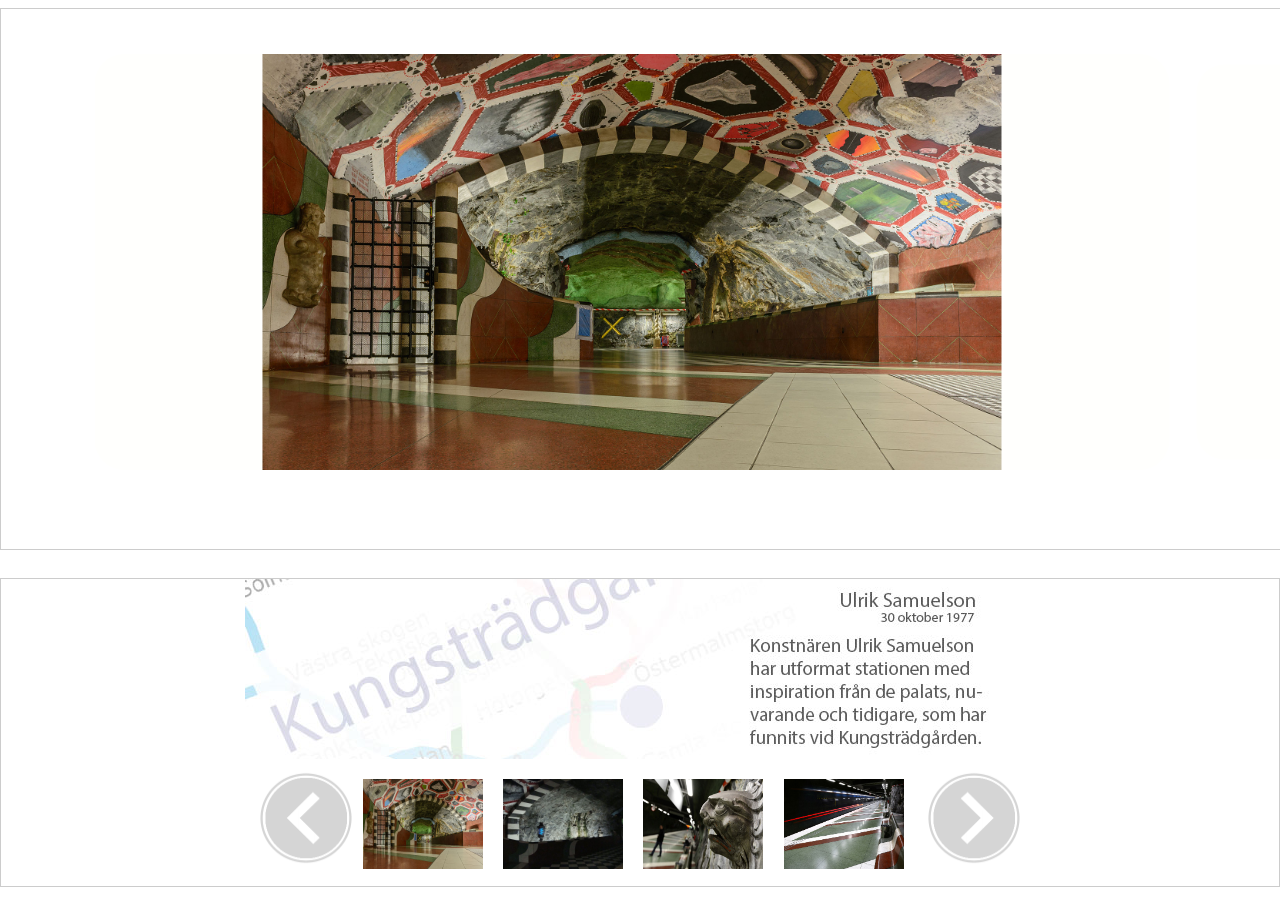
==== 1.html @ cf971847 "Improved structure" ====
<html>

<head>
<meta http-equiv="Content-Type" content="text/html; charset=utf-8">
    <title>Kungsträdgården</title>

    <link href='http://fonts.googleapis.com/css?family=Source+Sans+Pro:200,300,400' rel='stylesheet' type='text/css'>
    <link href='http://fonts.googleapis.com/css?family=Source+Code+Pro:300' rel='stylesheet' type='text/css'>


    <script src="http://code.jquery.com/jquery-1.11.1.min.js"></script>
    <script src="js/hammer.min.js"></script>

    <script src="js/hammer.jquery.min.js"></script>
    <script src="js/jquery.mousewheel.min.js"></script>

    <link href="layout.css" rel="stylesheet" />


    <script src="js/sliding.js"></script>
    <script src="js/itemslide.min.js"></script>
</head>

<body>


    <div id="scrolling" align="center">
        <ul>
            <li><span id="touse"> <img src="img/1/01.jpg"/></span></li>
            <li><span id="touse"> <img src="img/1/02.jpg"/></span></li>
            <li><span id="touse">  <img src="img/1/03.jpg"/></span></li>
            <li><span id="touse">  <img src="img/1/04.jpg"/></span></li>

        </ul>
    </div>

<div id="divider" /> 

    <div id="footer" align="center">   

    <img class="image" src="img/1/station_img.jpg" /> 

    <div id="docsbuttons">


            <a href="#" class="nav" onClick="$('ul').previous()"><img src="img/prev.png"/></a>

            <span onclick="$('ul').gotoSlide(0)"><img src="img/1/01.jpg"/></span> &nbsp; 

            <span onclick="$('ul').gotoSlide(1)"><img src="img/1/02.jpg"/></span> &nbsp; 

            <span onclick="$('ul').gotoSlide(2)"><img src="img/1/03.jpg"/></span> &nbsp; 

            <span onclick="$('ul').gotoSlide(3)"><img src="img/1/04.jpg"/></span> &nbsp; 

            <a href="#" class="nav" onClick="$('ul').next()"><img src="img/next.png"/></a>

        </div>
        
    </div>
</body>

</html>
---- layout.css ----
#scrolling{
    position:fixed;
    height:60%;
    width:100%;
    right:0;left:0;
    border: 1px solid #cccccc;
}

#touse img
{
   position:relative;
    top:0px;
    /* width:70%; */
    height: 100%;
}

#footer
{
    position:fixed;
    bottom:1.5%;
    color:white;
    right:0;left:0;
    border:1px solid #cccccc;

}
#footer img{
    width:790px;
    height:180px;
}



#divider{
    height: 200px;
    background: #ffffff;

}


#docsbuttons
{
    margin-top:10px;
    font-size:3vh;
    margin-bottom:10px;
}

#docsbuttons *
{
    cursor:pointer;
    text-decoration: none;
    color:#000;
}
#docsbuttons img
{
  width:120px;
  height: 90px;

}


.nav {opacity:0.5;text-transform:uppercase;transition:all 0.5s ease;}
.nav:hover {opacity:1;}

.nav img {
    width:100px !important;
    height: 100px !important;
}


ul {
    /*-webkit-perspective: 1000;
    -webkit-backface-visibility: hidden;*/

    /*Add if you want to disable the option of selecting the text while sliding*/
    -webkit-user-select: none;/*optional*/
    -moz-user-select: none;/*optional*/
    -ms-user-select: none;/*optional*/
    user-select: none;/*optional*/


    margin: 0;
    padding: 0;
    position: absolute;
    left:0;
    margin-top:5vh;
    height:77%;


    list-style-type: none;
    overflow: hidden;


}

li {

    font-size:8vmin;/*cool*/
    float: left;
    width: 84vw;
    height: 100%;
    color: #000;
    font-weight: 300;
    text-align: center;
    border-radius: 30px;
    -webkit-border-radius: 30px;
    -o-border-radius: 30px;
    -moz-border-radius: 30px;
    cursor: pointer;
    background: #FFFFFD;
    -webkit-transform:  scale(0.95);
    -ms-transform:  scale(0.95);
    -moz-transform:  scale(0.95);
    transform: scale(0.95);


}

#active
{/*applied to current active item*/
    -webkit-transform:  scale(1);
    -ms-transform:  scale(1);
    -moz-transform:  scale(1);
    transform: scale(1);

}
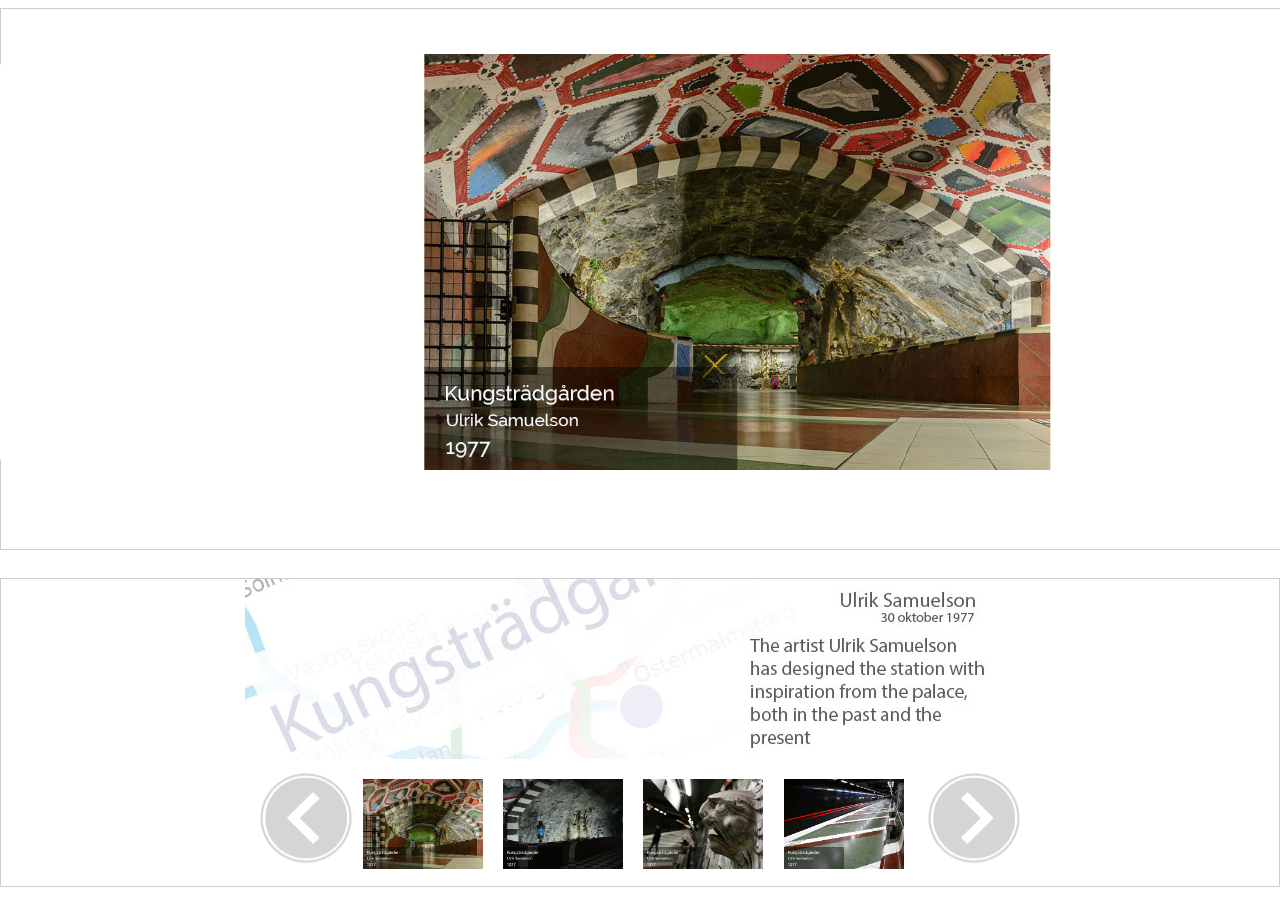
==== commit 719c36d8: "Version 0.3" ====
--- a/1.html
+++ b/1.html
@@ -23,35 +23,36 @@
 
 <body>
 
-
-    <div id="scrolling" align="center">
+    <div id="scrolling" align="center"> 
         <ul>
+            <li><span id="touse">  <img onclick="location.href = '5.html'" src="img/1/00.jpg"/></span></li>
             <li><span id="touse"> <img src="img/1/01.jpg"/></span></li>
             <li><span id="touse"> <img src="img/1/02.jpg"/></span></li>
             <li><span id="touse">  <img src="img/1/03.jpg"/></span></li>
             <li><span id="touse">  <img src="img/1/04.jpg"/></span></li>
+            <li><span id="touse">  <img onclick="location.href = '2.html'" src="img/1/05.jpg"/></span></li>
 
         </ul>
     </div>
 
 <div id="divider" /> 
 
-    <div id="footer" align="center">   
+    <div id="footer" align="center"> 
 
     <img class="image" src="img/1/station_img.jpg" /> 
 
-    <div id="docsbuttons">
+    <div id="docsbuttons"> 
 
 
             <a href="#" class="nav" onClick="$('ul').previous()"><img src="img/prev.png"/></a>
 
-            <span onclick="$('ul').gotoSlide(0)"><img src="img/1/01.jpg"/></span> &nbsp; 
+            <span onclick="$('ul').gotoSlide(1)"><img src="img/1/01.jpg"/></span> &nbsp; 
 
-            <span onclick="$('ul').gotoSlide(1)"><img src="img/1/02.jpg"/></span> &nbsp; 
+            <span onclick="$('ul').gotoSlide(2)"><img src="img/1/02.jpg"/></span> &nbsp; 
 
-            <span onclick="$('ul').gotoSlide(2)"><img src="img/1/03.jpg"/></span> &nbsp; 
+            <span onclick="$('ul').gotoSlide(3)"><img src="img/1/03.jpg"/></span> &nbsp; 
 
-            <span onclick="$('ul').gotoSlide(3)"><img src="img/1/04.jpg"/></span> &nbsp; 
+            <span onclick="$('ul').gotoSlide(4)"><img src="img/1/04.jpg"/></span> &nbsp; 
 
             <a href="#" class="nav" onClick="$('ul').next()"><img src="img/next.png"/></a>
 
--- a/layout.css
+++ b/layout.css
@@ -14,7 +14,6 @@
     /* width:70%; */
     height: 100%;
 }
-
 #footer
 {
     position:fixed;
@@ -28,16 +27,10 @@
     width:790px;
     height:180px;
 }
-
-
-
 #divider{
     height: 200px;
     background: #ffffff;
-
 }
-
-
 #docsbuttons
 {
     margin-top:10px;
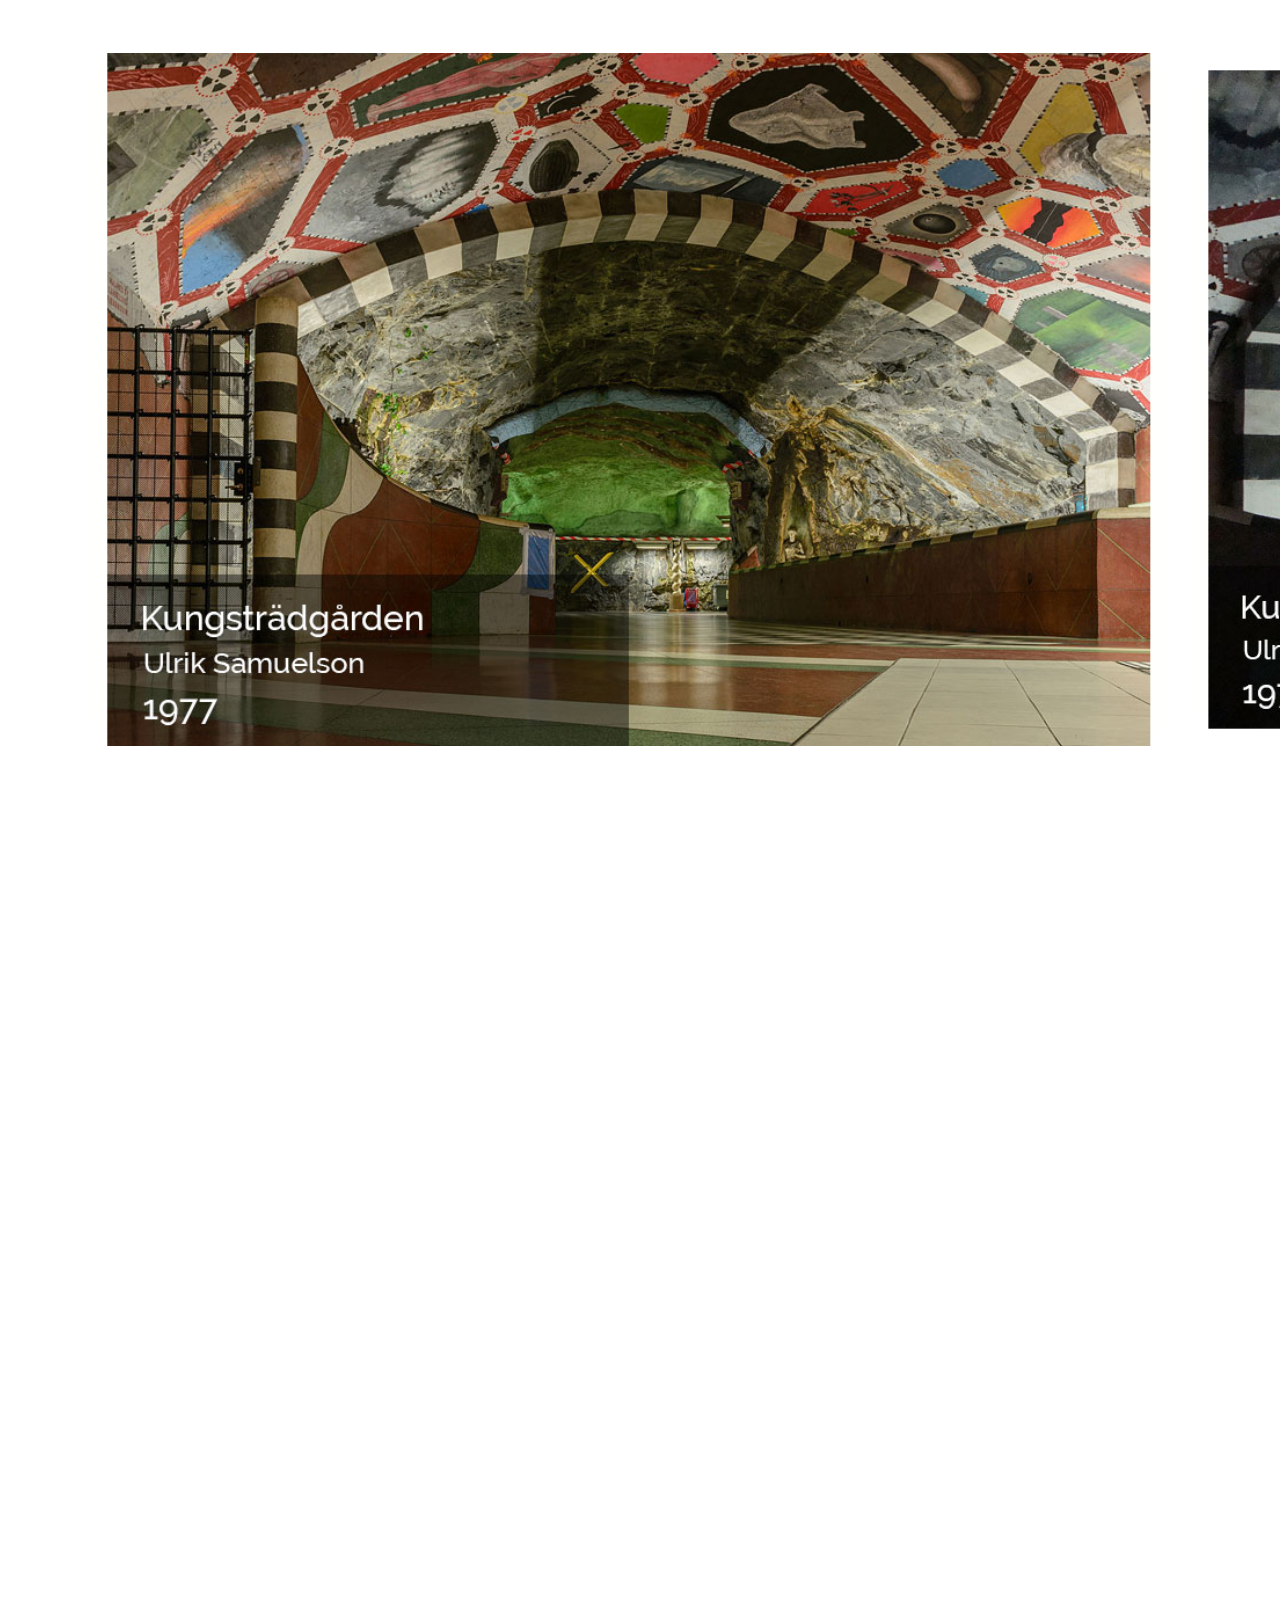
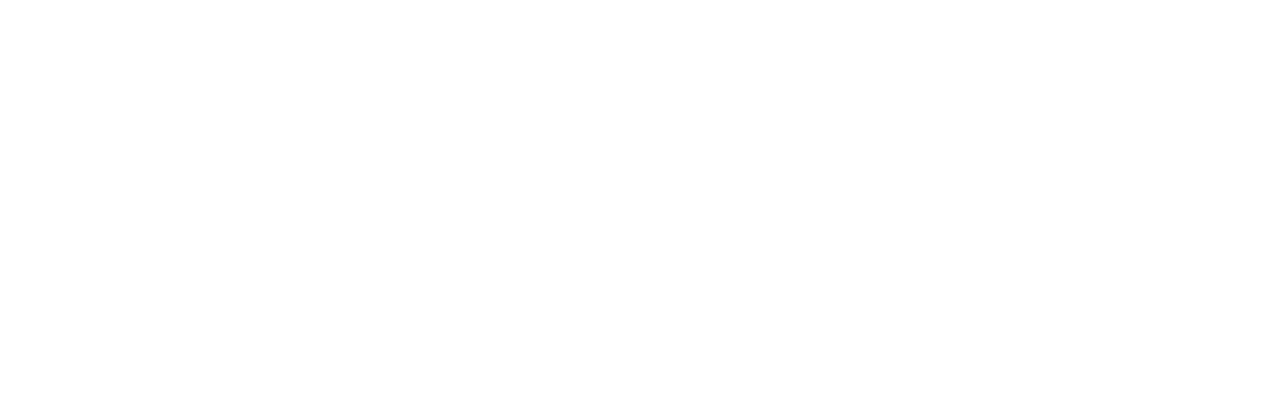
==== commit 70133310: "Version 0.4" ====
--- a/1.html
+++ b/1.html
@@ -19,46 +19,27 @@
 
     <script src="js/sliding.js"></script>
     <script src="js/itemslide.min.js"></script>
+    
+
 </head>
 
 <body>
 
     <div id="scrolling" align="center"> 
         <ul>
-            <li><span id="touse">  <img onclick="location.href = '5.html'" src="img/1/00.jpg"/></span></li>
+            <!--<li><span id="touse">  <img onclick="location.href = '5.html'" src="img/1/00.jpg"/></span></li>-->
             <li><span id="touse"> <img src="img/1/01.jpg"/></span></li>
             <li><span id="touse"> <img src="img/1/02.jpg"/></span></li>
             <li><span id="touse">  <img src="img/1/03.jpg"/></span></li>
             <li><span id="touse">  <img src="img/1/04.jpg"/></span></li>
-            <li><span id="touse">  <img onclick="location.href = '2.html'" src="img/1/05.jpg"/></span></li>
+            <!--<li><span id="touse">  <img onclick="location.href = '2.html'" src="img/1/05.jpg"/></span></li>-->
 
         </ul>
     </div>
 
 <div id="divider" /> 
 
-    <div id="footer" align="center"> 
-
-    <img class="image" src="img/1/station_img.jpg" /> 
-
-    <div id="docsbuttons"> 
-
-
-            <a href="#" class="nav" onClick="$('ul').previous()"><img src="img/prev.png"/></a>
-
-            <span onclick="$('ul').gotoSlide(1)"><img src="img/1/01.jpg"/></span> &nbsp; 
-
-            <span onclick="$('ul').gotoSlide(2)"><img src="img/1/02.jpg"/></span> &nbsp; 
-
-            <span onclick="$('ul').gotoSlide(3)"><img src="img/1/03.jpg"/></span> &nbsp; 
-
-            <span onclick="$('ul').gotoSlide(4)"><img src="img/1/04.jpg"/></span> &nbsp; 
-
-            <a href="#" class="nav" onClick="$('ul').next()"><img src="img/next.png"/></a>
-
-        </div>
-        
-    </div>
+    
 </body>
 
 </html>
--- a/layout.css
+++ b/layout.css
@@ -1,10 +1,12 @@
-
+body{
+    height:2000px !important;
+}
 #scrolling{
     position:fixed;
-    height:60%;
+    height:100%;
     width:100%;
     right:0;left:0;
-    border: 1px solid #cccccc;
+    /* border: 1px solid #cccccc;*/
 }
 
 #touse img
